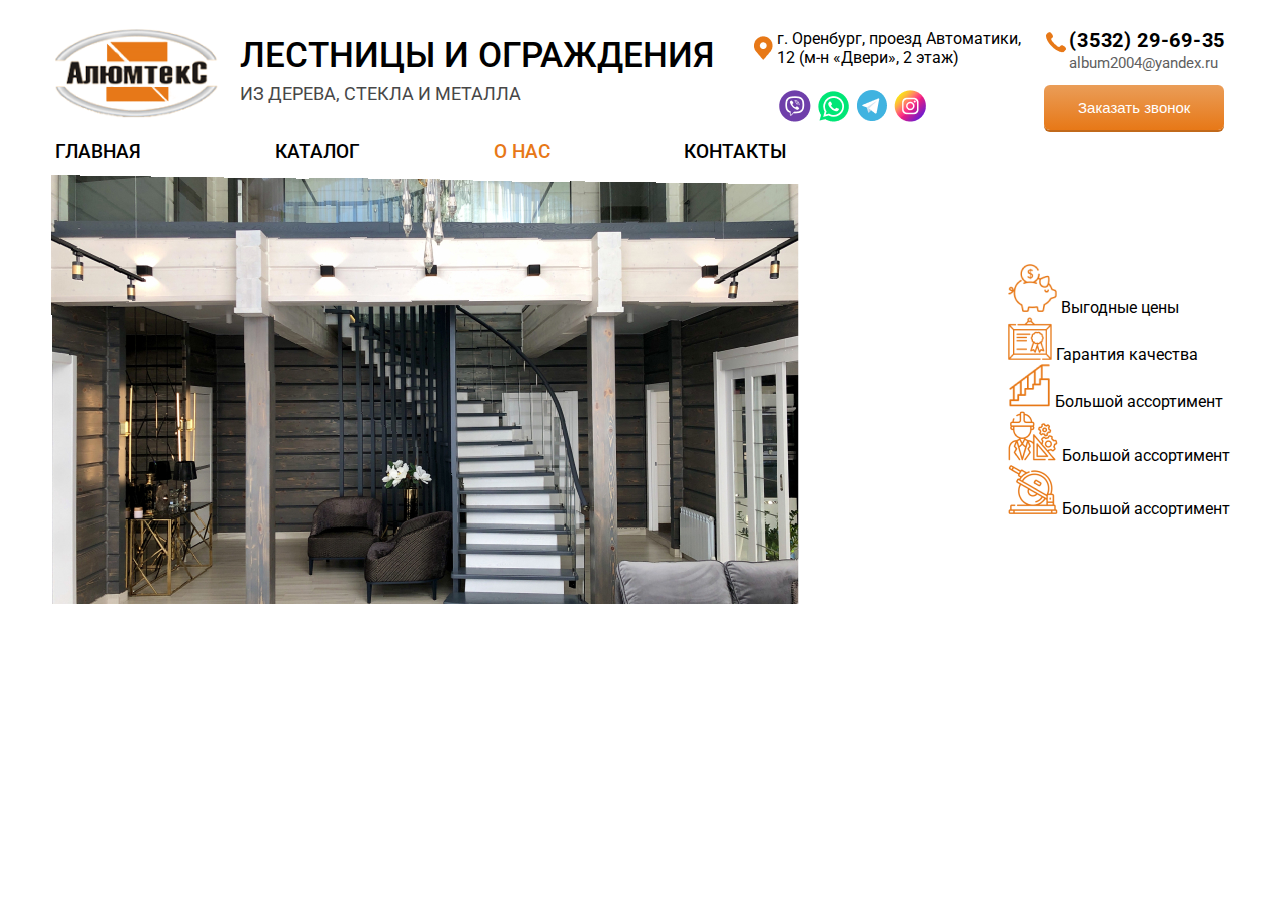
==== index.html @ 640cbc3b "started project and finished header" ====
<!DOCTYPE html>
<html lang="en">
<head>
    <meta charset="UTF-8">
    <meta http-equiv="X-UA-Compatible" content="IE=edge">
    <meta name="viewport" content="width=device-width, initial-scale=1.0">
    <link rel="preconnect" href="https://fonts.googleapis.com">
    <link rel="preconnect" href="https://fonts.gstatic.com" crossorigin>
    <link href="https://fonts.googleapis.com/css2?family=Roboto" rel="stylesheet">
    <link rel="stylesheet" href="style.css">
    <title>Document</title>
</head>
<body>
    <header>
        <div class="headerContainer">
            <div class="logo">
                <img src="./img/logo.png" alt="logo">
            </div>
            <div class="siteName">
                <h1>Лестницы и ограждения</h1>
                <h2>из дерева, стекла и металла</h2>
            </div>
            <div class="adres-socials">
                <div class="adres">
                    <img src="./img/mapMark.png" alt="mapMark">
                    <span>г. Оренбург, проезд Автоматики,<br>12 (м-н «Двери», 2 этаж)</span>
                </div>
                <div class="socials">
                    <img src="./img/viberIcon.png" alt="viberIcon">
                    <img src="./img/whatsappIcon.png" alt="whatsappIcon">
                    <img src="./img/telegramIcon.png" alt="telegramIcon">
                    <img src="./img/instagram.png" alt="instagram">
                </div>
            </div>
            <div class="phone-requestCallButton">
                <div class="phone-mail">
                    <img src="./img/phone.png" alt="phone">
                    <div class="phone-mailContainer">
                        <div class="phone">
                            <span>(3532) 29-69-35</span>
                        </div>
                        <div class="mail">
                            <span>album2004@yandex.ru</span>
                        </div>
                    </div>
                </div>
                <div class="requestCallButton">
                    <button class="buttons">Заказать звонок</button>
                </div>
            </div>
        </div>
        <div class="navbar-container">
            <nav>
                <li><a href="#">Главная</a></li>
                <li><a href="#">Каталог</a></li>
                <li><a class="selected" href="#">О нас</a></li>
                <li><a href="#">Контакты</a></li>
            </nav>
        </div>
    </header>
    <main>
        <section class="benefits">
            <div class="mainWrapper">
                <div class="benefits-img">
                    <img src="./img/benefitsImage.png" alt="benefitsImage">
                </div>
                <div class="benefits-list">
                    <div class="benefits-item">
                        <img src="./img/benefitsIcon1.png" alt="benefitsIcon">
                        <span>Выгодные цены</span>
                    </div>
                    <div class="benefits-item">
                        <img src="./img/benefitsIcon2.png" alt="benefitsIcon">
                        <span>Гарантия качества</span>
                    </div>
                    <div class="benefits-item">
                        <img src="./img/benefitsIcon3.png" alt="benefitsIcon">
                        <span>Большой ассортимент</span>
                    </div>
                    <div class="benefits-item">
                        <img src="./img/benefitsIcon4.png" alt="benefitsIcon">
                        <span>Большой ассортимент</span>
                    </div>
                    <div class="benefits-item">
                        <img src="./img/benefitsIcon5.png" alt="benefitsIcon">
                        <span>Большой ассортимент</span>
                    </div>
                </div>
            </div>
        </section>
    </main>
    <footer>

    </footer>
</body>
</html>
---- style.css ----
:root {
    --main-orrange: #E77817;
}
* {
    margin: 0;
    padding: 0;
    box-sizing: border-box;
}
body {
    font-family: 'Roboto', sans-serif;
    font-style: normal;
}
.buttons {
    height: 45px;
    width: 180px;
    font-weight: 500;
    font-size: 15px;
    line-height: 160%;
    text-align: center;
    color: #FFFFFF;
    background: linear-gradient(180deg, #EA9D58 0%, var(--main-orrange) 100%);
    box-shadow: 0px 2px 0px #C1691B;
    border-radius: 6px;
    border: none;
}
header {
    width: 100%;
    display: flex;
    flex-direction: column;
    align-items: center;
    min-height: 130px;
}
h1 {
    font-weight: 500;
    font-size: 34.6955px;
    line-height: 150%;
    text-transform: uppercase;
}
h2 {
    font-weight: 400;
    font-size: 17.6981px;
    line-height: 150%;
    text-transform: uppercase;
    color: #474747;
}
.headerContainer {
    max-width: 1170px;
    width: 100%;
    display: flex;
    justify-content: space-between;
    margin-top: 29px;
}
.headerContainer .siteName {
    display: flex;
    flex-direction: column;
    margin-right: 13px;
}
.headerContainer .adres-socials {
    display: flex;
    flex-direction: column;
}
.headerContainer .adres-socials .adres {
    display: flex;
    align-items: center;
}
.headerContainer .adres-socials .socials {
    display: flex;
    align-items: center;
    margin-top: 23px;
    margin-left: 30px;
    gap: 7px;
}
.headerContainer .phone-requestCallButton {
    display: flex;
    flex-direction: column;
    align-items: center;
    justify-content: center;
}
.headerContainer .phone-requestCallButton .phone-mail {
    display: flex;
    align-items: flex-start;
}
.headerContainer .phone-requestCallButton .phone-mailContainer {
    display: flex;
    flex-direction: column;
}
.headerContainer .phone-requestCallButton .phone {
    font-weight: 700;
    font-size: 20px;
    line-height: 110%;
    display: flex;
    align-items: center;
    letter-spacing: 0.7px;
}
.headerContainer .phone-requestCallButton .mail {
    font-weight: 400;
    font-size: 15px;
    line-height: 160%;
    color: #5F5F5F;
    
}
.headerContainer .phone-requestCallButton .requestCallButton {
    margin-top: 10px;
}
header .navbar-container {
    max-width: 1170px;
    width: 100%;
    margin-top: 11px;
    list-style-type: none;
}
header .navbar-container a {
    font-weight: 500;
    font-size: 19px;
    line-height: 22px;
    text-transform: uppercase;
    text-decoration: none;
    color: #000;
}
header .navbar-container a:active {
    color: #000;
}
header nav {
    display: flex;
    justify-content: flex-start;
    gap: 134px;
}
header nav .selected {
    color: var(--main-orrange);
}
main {
    width: 100%;
    display: flex;
    flex-direction: column;
    align-items: center;
}
.mainWrapper {
    max-width: 1180px;
    width: 100%;
    display: flex;
    flex-direction: column;
    align-items: center;
}
.benefits {
    margin-top: 10px;
    height: 100%;
    width: 100%;
    display: flex;
    justify-content: center;
}
.benefits .mainWrapper {
    flex-direction: row;
    justify-content: space-between;
}
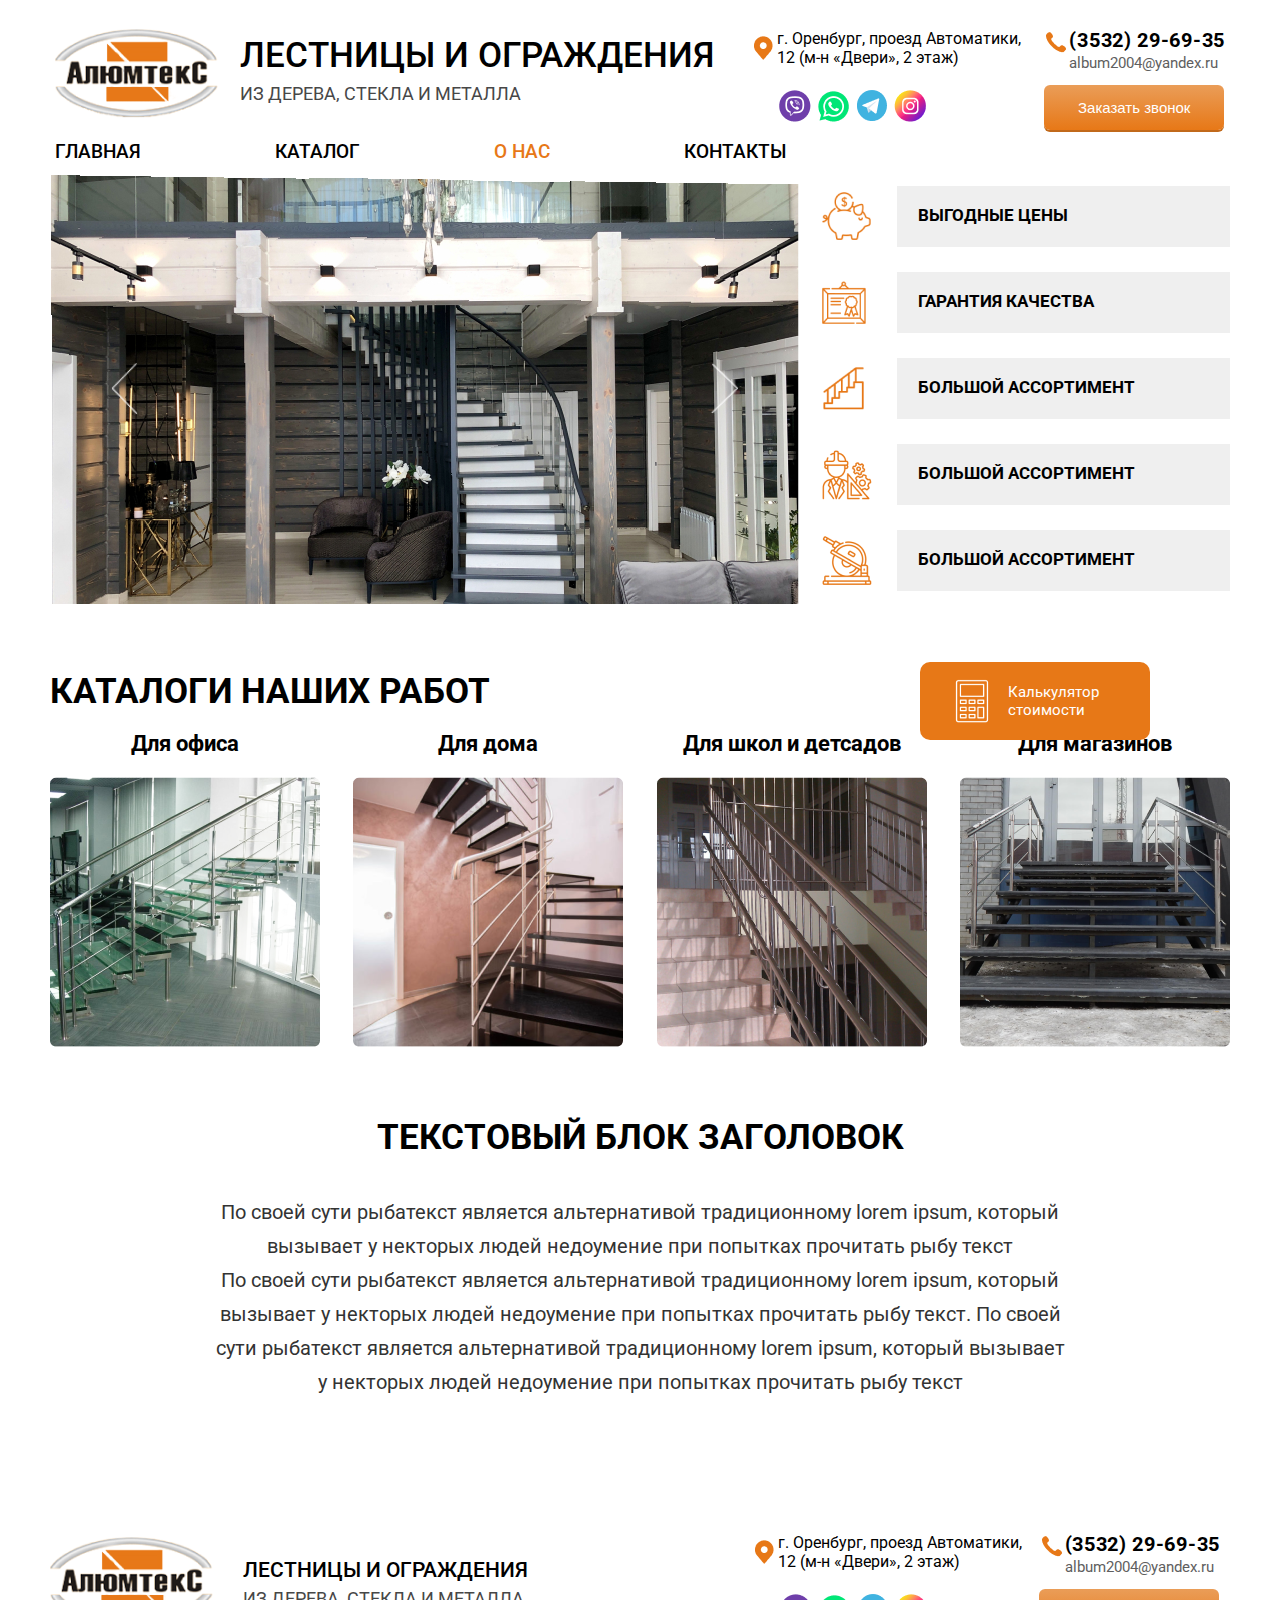
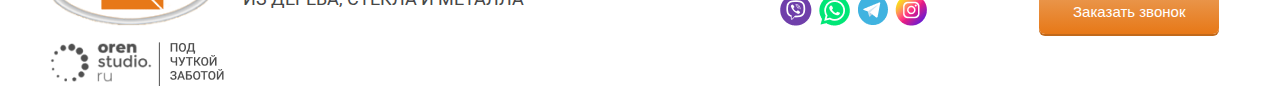
==== commit dfd905b1: "finished page" ====
--- a/index.html
+++ b/index.html
@@ -62,7 +62,11 @@
         <section class="benefits">
             <div class="mainWrapper">
                 <div class="benefits-img">
-                    <img src="./img/benefitsImage.png" alt="benefitsImage">
+                    <img class="sliderImage" src="./img/benefitsImage.png" alt="benefitsImage">
+                    <div class="arrows">
+                        <img src="./img/leftArrow.png" alt="leftArrow">
+                        <img src="./img/rightArrow.png" alt="rightArrow">
+                    </div>
                 </div>
                 <div class="benefits-list">
                     <div class="benefits-item">
@@ -86,11 +90,96 @@
                         <span>Большой ассортимент</span>
                     </div>
                 </div>
+                <div class="calculateButton">
+                    <img src="./img/calculatorImage.png" alt="calculatorImage">
+                    <span>Калькулятор<br>стоимости</span>
+                </div>
+            </div>
+        </section>
+        <section class="ourWorks">
+            <div class="mainWrapper">
+                <h3>Каталоги наших работ</h3>
+                <div class="ourWorksList">
+                    <div class="ourWorksList-item">
+                        <h4>Для офиса</h4>
+                        <img src="./img/ourworksitem1.png" alt="ourworksitem">
+                    </div>
+                    <div class="ourWorksList-item">
+                        <h4>Для дома</h4>
+                        <img src="./img/ourworksitem2.png" alt="ourworksitem">
+                    </div>
+                    <div class="ourWorksList-item">
+                        <h4>Для школ и детсадов</h4>
+                        <img src="./img/ourworksitem3.png" alt="ourworksitem">
+                    </div>
+                    <div class="ourWorksList-item">
+                        <h4>Для магазинов</h4>
+                        <img src="./img/ourworksitem4.png" alt="ourworksitem">
+                    </div>
+                </div>
+            </div>
+        </section>
+        <section class="testHeader">
+            <div class="mainWrapper">
+                <h3>Текстовый блок заголовок</h3>
+                <div class="textContainer">
+                    <p>
+                        По своей сути рыбатекст является альтернативой традиционному lorem ipsum, который<br>
+                        вызывает у некторых людей недоумение при попытках прочитать рыбу текст<br>
+                        По своей сути рыбатекст является альтернативой традиционному lorem ipsum, который<br>
+                        вызывает у некторых людей недоумение при попытках прочитать рыбу текст. По своей<br>
+                        сути рыбатекст является альтернативой традиционному lorem ipsum, который вызывает<br>
+                        у некторых людей недоумение при попытках прочитать рыбу текст
+                    </p>
+                </div>
             </div>
         </section>
     </main>
     <footer>
-
+        <div class="mainWrapper">
+            <div class="headerContainer">
+                <div class="footerLogoContainer">
+                    <div class="logo">
+                        <img src="./img/logo.png" alt="logo">
+                    </div>
+                    <div class="siteName">
+                        <h1>Лестницы и ограждения</h1>
+                        <h2>из дерева, стекла и металла</h2>
+                    </div>
+                </div>
+                <div class="footerContactsContainer">
+                    <div class="adres-socials">
+                        <div class="adres">
+                            <img src="./img/mapMark.png" alt="mapMark">
+                            <span>г. Оренбург, проезд Автоматики,<br>12 (м-н «Двери», 2 этаж)</span>
+                        </div>
+                        <div class="socials">
+                            <img src="./img/viberIcon.png" alt="viberIcon">
+                            <img src="./img/whatsappIcon.png" alt="whatsappIcon">
+                            <img src="./img/telegramIcon.png" alt="telegramIcon">
+                            <img src="./img/instagram.png" alt="instagram">
+                        </div>
+                    </div>
+                    <div class="phone-requestCallButton">
+                        <div class="phone-mail">
+                            <img src="./img/phone.png" alt="phone">
+                            <div class="phone-mailContainer">
+                                <div class="phone">
+                                    <span>(3532) 29-69-35</span>
+                                </div>
+                                <div class="mail">
+                                    <span>album2004@yandex.ru</span>
+                                </div>
+                            </div>
+                        </div>
+                        <div class="requestCallButton">
+                            <button class="buttons">Заказать звонок</button>
+                        </div>
+                    </div>
+                </div>
+            </div>
+            <img class="footerCompanyLogo" src="./img/footerCompanyLogo.png" alt="footerCompanyLogo">
+        </div>
     </footer>
 </body>
 </html>--- a/style.css
+++ b/style.css
@@ -43,6 +43,26 @@
     text-transform: uppercase;
     color: #474747;
 }
+h3 {
+    font-weight: 700;
+    font-size: 35px;
+    line-height: 41px;
+    text-transform: uppercase;
+    color: #000000;
+}
+h4 {
+    font-weight: 700;
+    font-size: 22px;
+    line-height: 26px;
+    color: #000000;
+}
+p {
+    font-weight: 400;
+    font-size: 20px;
+    line-height: 170%;
+    text-align: center;
+    color: #333333;
+}
 .headerContainer {
     max-width: 1170px;
     width: 100%;
@@ -150,4 +170,135 @@
 .benefits .mainWrapper {
     flex-direction: row;
     justify-content: space-between;
+}
+.benefits-img {
+    display: flex;
+    justify-content: center;
+    position: relative;
+    align-items: center;
+}
+.benefits-img .sliderImage {
+    width: 100%;
+}
+.benefits .arrows {
+    max-width: 628px;
+    width: 100%;
+    display: flex;
+    justify-content: space-between;
+    position: absolute;
+    height: 4vw;
+}
+.benefits .benefits-list {
+    display: flex;
+    flex-direction: column;
+    gap: 25px;
+}
+.benefits .benefits-list .benefits-item {
+    display: flex;
+    align-items: center;
+    justify-content: space-between;
+}
+.benefits .benefits-list span {
+    font-weight: 700;
+    font-size: 17px;
+    line-height: 20px;
+    text-transform: uppercase;
+    background: #EFEFEF;
+    width: 333px;
+    height: 61px;    
+    margin-left: 25px;
+    padding-top: 19px;
+    padding-left: 21px;
+}
+.benefits .calculateButton {
+    background-color: var(--main-orrange);
+    border-radius: 10px;
+    width: 230px;
+    height: 78px;
+    font-weight: 400;
+    font-size: 15px;
+    line-height: 18px;
+    color: #FFFFFF;
+    display: flex;
+    align-items: center;
+    margin-top: 10px;
+    position: absolute;
+    right: 130px;
+    bottom: 160px;
+}
+.benefits .calculateButton img {
+    padding-left: 29px;
+}
+.benefits .calculateButton span {
+    padding-left: 13px;
+}
+.ourWorks {
+    margin-top: 67px;
+    width: 100%;
+    display: flex;
+    justify-content: center;
+}
+.ourWorks .mainWrapper {
+    align-items: flex-start;
+}
+.ourWorks .ourWorksList {
+    margin-top: 19px;
+    width: 100%;
+    display: flex;
+    justify-content: space-between;
+    flex-wrap: wrap;
+}
+.ourWorks .ourWorksList .ourWorksList-item {
+    display: flex;
+    flex-direction: column;
+    align-items: center;
+}
+.ourWorks .ourWorksList .ourWorksList-item img {
+    margin-top: 20px;
+}
+.testHeader {
+    margin-top: 70px;
+    width: 100%;
+    display: flex;
+    justify-content: center;
+}
+.testHeader h3 {
+    text-align: center;
+}
+.testHeader .textContainer {
+    margin-top: 37px;
+    display: flex;
+    justify-content: center;
+}
+footer {
+    margin-top: 105px;
+    width: 100%;
+    display: flex;
+    justify-content: center;
+}
+footer .mainWrapper {
+    align-items: flex-start;
+}
+footer h1 {
+    font-size: 20.6478px;
+}
+footer h2 {
+    font-size: 17.6981px;
+}
+footer .footerLogoContainer {
+    display: flex;
+    align-items: center;
+}
+footer .footerLogoContainer .siteName {
+    margin-left: 30px;
+}
+footer .footerContactsContainer {
+    display: flex;
+    justify-content: center;
+}
+footer .footerContactsContainer .adres-socials {
+    margin-right: 17px;
+}
+footer .footerCompanyLogo {
+    margin-top: 6px;
 }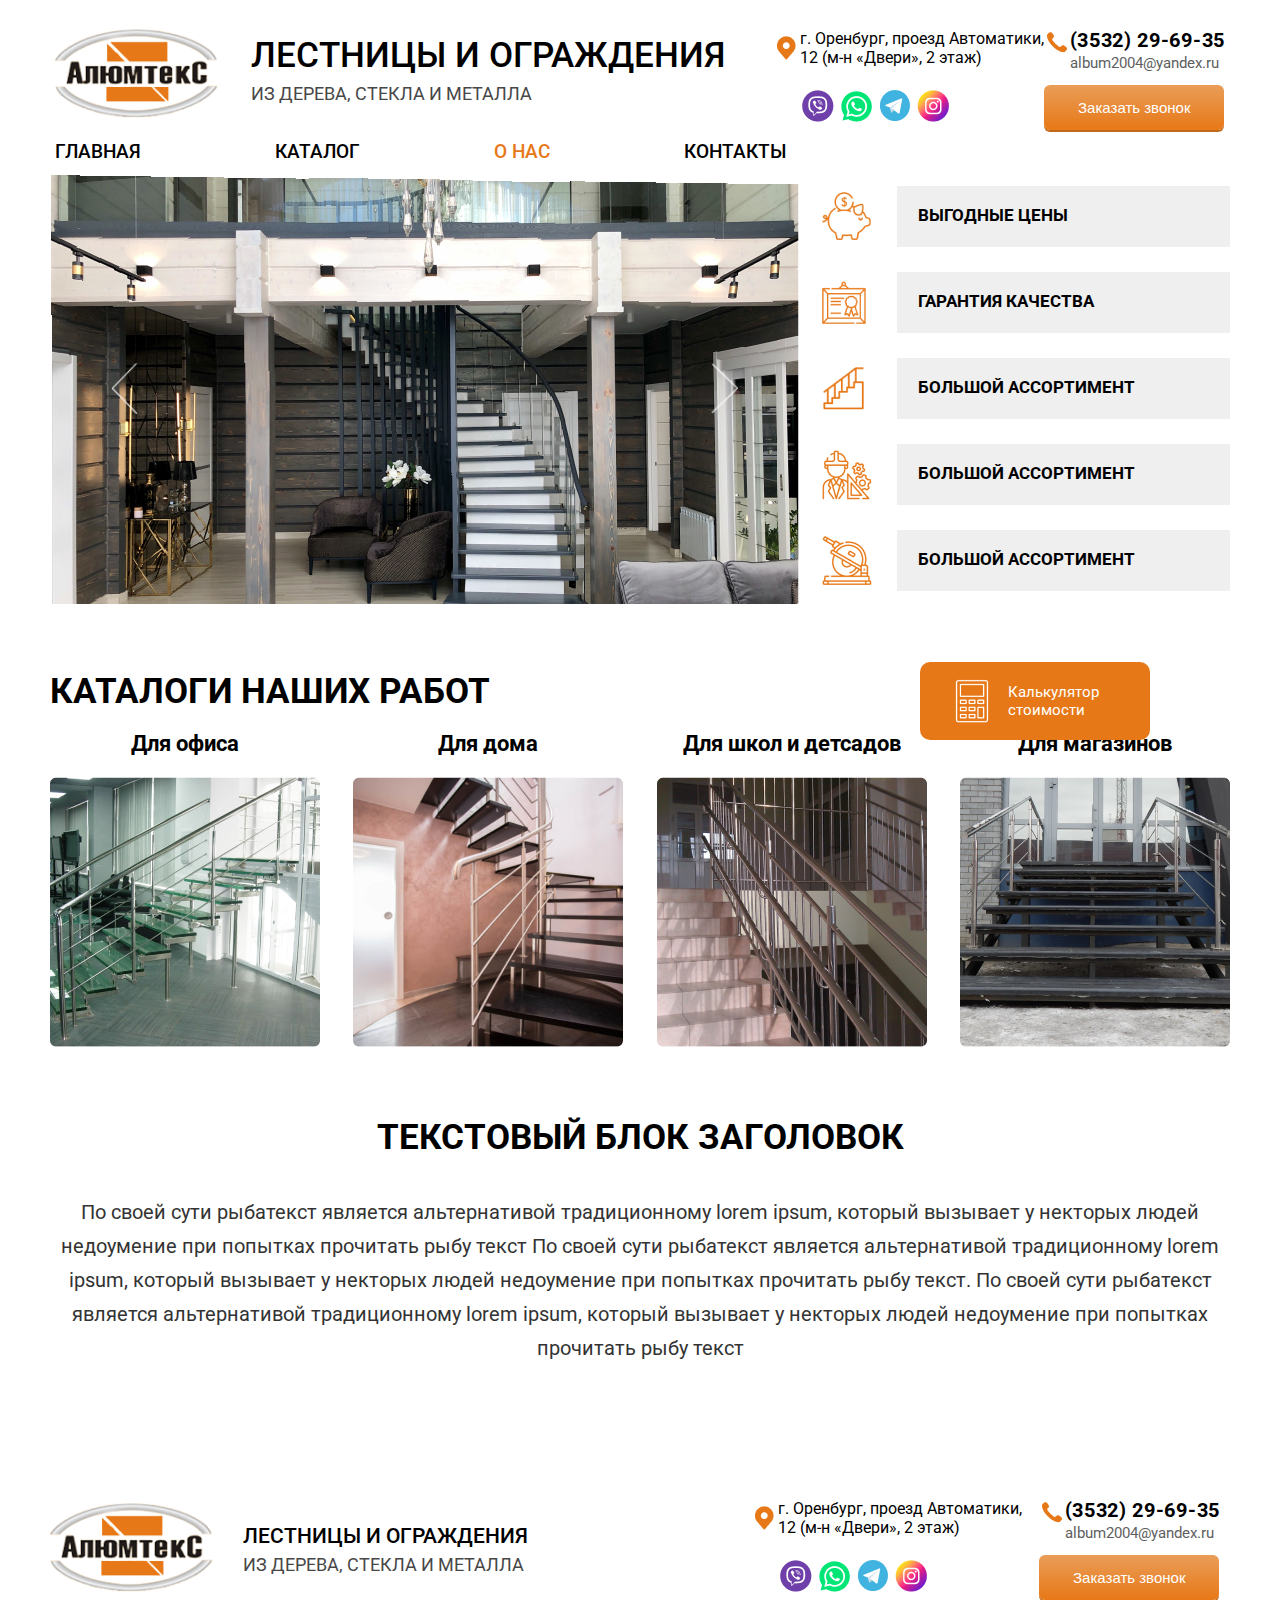
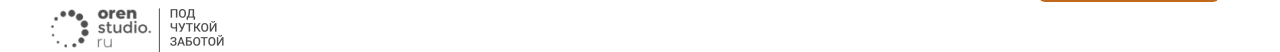
==== commit 4be5855c: "fixed adaptive" ====
--- a/index.html
+++ b/index.html
@@ -7,10 +7,28 @@
     <link rel="preconnect" href="https://fonts.googleapis.com">
     <link rel="preconnect" href="https://fonts.gstatic.com" crossorigin>
     <link href="https://fonts.googleapis.com/css2?family=Roboto" rel="stylesheet">
-    <link rel="stylesheet" href="style.css">
+    <link rel="stylesheet" href="./style.css">
+    <link rel="stylesheet" href="./burgerstyle.css">
+    <script src="./script.js" defer></script>
     <title>Document</title>
 </head>
 <body>
+    <div id="menu">
+        <div id="menu-bar" onclick="menuOnClick()">
+            <div id="bar1" class="bar"></div>
+            <div id="bar2" class="bar"></div>
+            <div id="bar3" class="bar"></div>
+        </div>
+        <nav class="nav" id="nav">
+            <ul>
+                <li><a href="#">Главная</a></li>
+                <li><a href="#">Каталог</a></li>
+                <li><a class="selected" href="#">О нас</a></li>
+                <li><a href="#">Контакты</a></li>
+           </ul>
+        </nav> 
+    </div>
+    <div class="menu-bg" id="menu-bg"></div>
     <header>
         <div class="headerContainer">
             <div class="logo">
@@ -20,32 +38,34 @@
                 <h1>Лестницы и ограждения</h1>
                 <h2>из дерева, стекла и металла</h2>
             </div>
-            <div class="adres-socials">
-                <div class="adres">
-                    <img src="./img/mapMark.png" alt="mapMark">
-                    <span>г. Оренбург, проезд Автоматики,<br>12 (м-н «Двери», 2 этаж)</span>
-                </div>
-                <div class="socials">
-                    <img src="./img/viberIcon.png" alt="viberIcon">
-                    <img src="./img/whatsappIcon.png" alt="whatsappIcon">
-                    <img src="./img/telegramIcon.png" alt="telegramIcon">
-                    <img src="./img/instagram.png" alt="instagram">
-                </div>
-            </div>
-            <div class="phone-requestCallButton">
-                <div class="phone-mail">
-                    <img src="./img/phone.png" alt="phone">
-                    <div class="phone-mailContainer">
-                        <div class="phone">
-                            <span>(3532) 29-69-35</span>
-                        </div>
-                        <div class="mail">
-                            <span>album2004@yandex.ru</span>
-                        </div>
-                    </div>
-                </div>
-                <div class="requestCallButton">
-                    <button class="buttons">Заказать звонок</button>
+            <div class="headerSocialsPhoneContainer">
+                <div class="adres-socials">
+                    <div class="adres">
+                        <img src="./img/mapMark.png" alt="mapMark">
+                        <span>г. Оренбург, проезд Автоматики,<br>12 (м-н «Двери», 2 этаж)</span>
+                    </div>
+                    <div class="socials">
+                        <img src="./img/viberIcon.png" alt="viberIcon">
+                        <img src="./img/whatsappIcon.png" alt="whatsappIcon">
+                        <img src="./img/telegramIcon.png" alt="telegramIcon">
+                        <img src="./img/instagram.png" alt="instagram">
+                    </div>
+                </div>
+                <div class="phone-requestCallButton">
+                    <div class="phone-mail">
+                        <img src="./img/phone.png" alt="phone">
+                        <div class="phone-mailContainer">
+                            <div class="phone">
+                                <span>(3532) 29-69-35</span>
+                            </div>
+                            <div class="mail">
+                                <span>album2004@yandex.ru</span>
+                            </div>
+                        </div>
+                    </div>
+                    <div class="requestCallButton">
+                        <button class="buttons">Заказать звонок</button>
+                    </div>
                 </div>
             </div>
         </div>
@@ -124,11 +144,11 @@
                 <h3>Текстовый блок заголовок</h3>
                 <div class="textContainer">
                     <p>
-                        По своей сути рыбатекст является альтернативой традиционному lorem ipsum, который<br>
-                        вызывает у некторых людей недоумение при попытках прочитать рыбу текст<br>
-                        По своей сути рыбатекст является альтернативой традиционному lorem ipsum, который<br>
-                        вызывает у некторых людей недоумение при попытках прочитать рыбу текст. По своей<br>
-                        сути рыбатекст является альтернативой традиционному lorem ipsum, который вызывает<br>
+                        По своей сути рыбатекст является альтернативой традиционному lorem ipsum, который
+                        вызывает у некторых людей недоумение при попытках прочитать рыбу текст
+                        По своей сути рыбатекст является альтернативой традиционному lorem ipsum, который
+                        вызывает у некторых людей недоумение при попытках прочитать рыбу текст. По своей
+                        сути рыбатекст является альтернативой традиционному lorem ipsum, который вызывает
                         у некторых людей недоумение при попытках прочитать рыбу текст
                     </p>
                 </div>
--- a/style.css
+++ b/style.css
@@ -1,3 +1,4 @@
+@import url("burgerstyle.css");
 :root {
     --main-orrange: #E77817;
 }
@@ -122,6 +123,11 @@
 .headerContainer .phone-requestCallButton .requestCallButton {
     margin-top: 10px;
 }
+.headerContainer .headerSocialsPhoneContainer {
+    display: flex;
+    justify-content: center;
+    flex-wrap: wrap;
+}
 header .navbar-container {
     max-width: 1170px;
     width: 100%;
@@ -288,6 +294,8 @@
 footer .footerLogoContainer {
     display: flex;
     align-items: center;
+    flex-wrap: wrap;
+    justify-content: center;
 }
 footer .footerLogoContainer .siteName {
     margin-left: 30px;
@@ -301,4 +309,79 @@
 }
 footer .footerCompanyLogo {
     margin-top: 6px;
+}
+@media (max-width: 1100px) {
+    h1 {
+        font-size: 1.5em;
+        text-align: center;
+    }
+    h2 {
+        font-size: 1em;
+        text-align: center;
+    }
+    h3 {
+        font-size: 1.5em;
+    }
+    h4 {
+        font-size: 1.3em;
+    }
+    p {
+        font-size: 1em;
+    }
+}
+@media (max-width: 1150px) {
+    .benefits-item span {
+        width: 100% !important;
+    }
+}
+@media (max-width: 1080px) {
+    .ourWorks .mainWrapper {
+        align-items: center;
+    }
+    .ourWorks .ourWorksList-item {
+        width: 50%;
+    }
+}
+@media (max-width: 952px) {
+    .benefits .mainWrapper {
+        flex-direction: column;
+    }
+    .benefits .benefits-list {
+        margin-top: 20px;
+    }
+}
+@media (max-width: 740px) {
+    #menu {
+        display: block !important;
+    }
+    header .navbar-container {
+        display: none;
+    }
+    .benefits {
+        margin-top: 20px;
+    }
+    footer .footerContactsContainer {
+        flex-wrap: wrap;
+    }
+    p {
+        padding: 0 40px;
+    }
+}
+@media (max-width: 600px) {
+    header .headerContainer, footer .headerContainer {
+        flex-wrap: wrap;
+        justify-content: center;
+    }
+}
+@media (max-width: 540px) {
+    .ourWorks .ourWorksList-item, .ourWorks .ourWorksList-item img {
+        width: 100%;
+    }
+}
+@media (max-width: 452px) {
+    header .socials, footer .socials {
+        margin-left: 0 !important;
+        justify-content: center;
+        margin-bottom: 20px;
+    }
 }--- a/burgerstyle.css
+++ b/burgerstyle.css
@@ -0,0 +1,87 @@
+:root {
+    --main-orrange: #E77817;
+}
+#menu {
+    z-index: 2;
+    position: fixed;
+    display: none;
+}
+#menu-bar {
+    width: 45px;
+    height: 40px;
+    margin: 30px 0 20px 10px;
+    cursor: pointer;
+    position: fixed; 
+    z-index: 12; 
+}
+.bar {
+    height: 5px;
+    width: 100%;
+    background-color: var(--main-orrange);
+    display: block;
+    border-radius: 5px;
+    transition: 0.3s ease;
+}
+#bar1 {
+    transform: translateY(-4px);
+}
+#bar3 {
+    transform: translateY(4px);
+}
+.nav {
+    transition: 0.3s ease;
+    display: none;
+    position: fixed;
+}
+.nav ul {
+    padding: 0 22px;
+    margin-top: 70px;
+}
+.nav li {
+    list-style: none;
+    padding: 12px 0;
+}
+.nav li a {
+    color: white;
+    font-size: 20px;
+    text-decoration: none;
+}
+.nav li a:hover {
+    font-weight: bold;
+}
+.menu-bg, #menu {
+    top: 0;
+    left: 0;
+    position: absolute;
+}
+.menu-bg {
+    z-index: 1;
+    width: 0;
+    height: 0;
+    margin: 30px 0 20px 40px;
+    background: radial-gradient(circle, var(--main-orrange), var(--main-orrange));
+    border-radius: 50%;
+    transition: 0.3s ease;
+    position: fixed;
+}
+.change {
+    display: block;
+    position: fixed;
+}
+.change .bar {
+    background-color: white;
+}
+.change #bar1 {
+    transform: translateY(4px) rotateZ(-45deg);
+}
+.change #bar2 {
+    opacity: 0;
+}
+.change #bar3 {
+    transform: translateY(-6px) rotateZ(45deg);
+}
+.change-bg {
+    width: 520px;
+    height: 460px;
+    transform: translate(-60%,-30%);
+}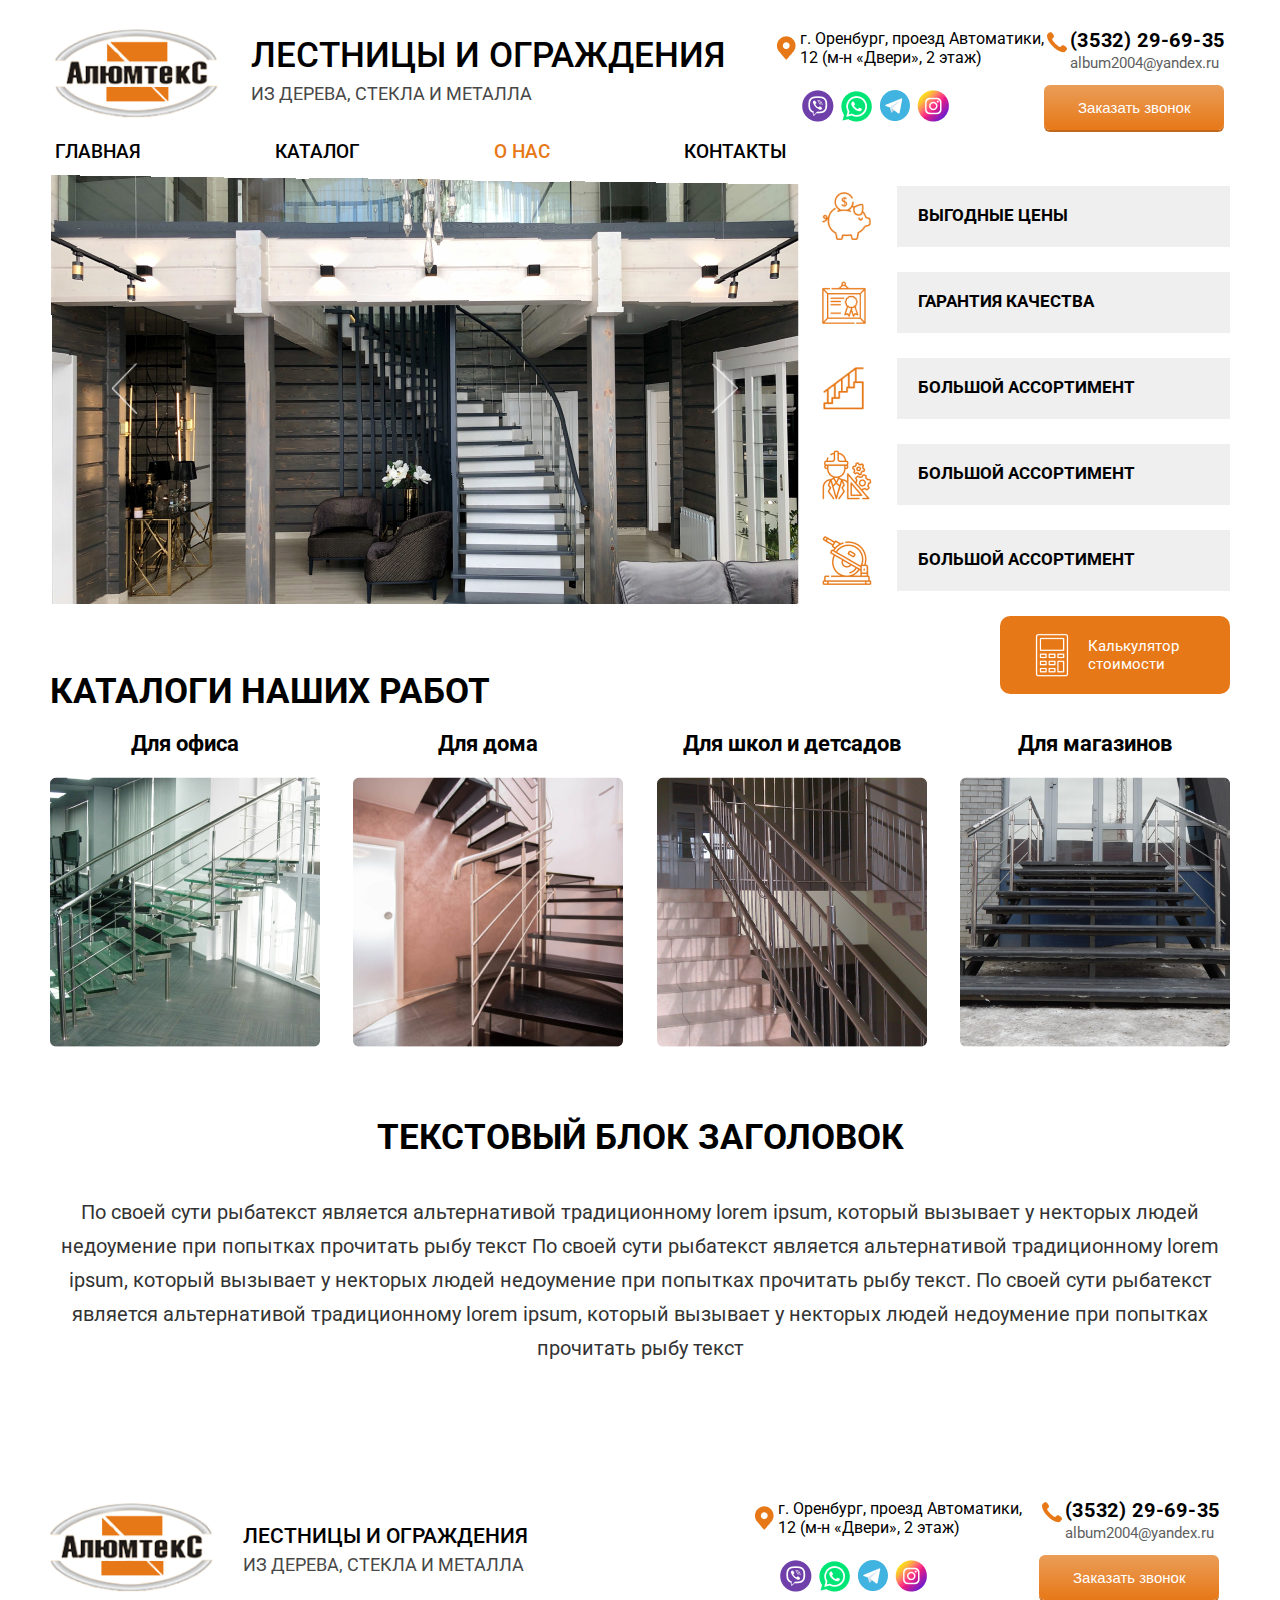
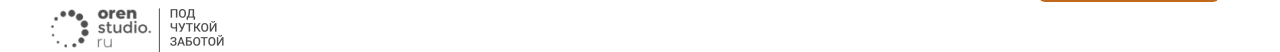
==== commit dbc6aa33: "changed files tree" ====
--- a/index.html
+++ b/index.html
@@ -7,9 +7,9 @@
     <link rel="preconnect" href="https://fonts.googleapis.com">
     <link rel="preconnect" href="https://fonts.gstatic.com" crossorigin>
     <link href="https://fonts.googleapis.com/css2?family=Roboto" rel="stylesheet">
-    <link rel="stylesheet" href="./style.css">
-    <link rel="stylesheet" href="./burgerstyle.css">
-    <script src="./script.js" defer></script>
+    <link rel="stylesheet" href="./assets/templates/main/style.css">
+    <link rel="stylesheet" href="./assets/templates/main/burgerstyle.css">
+    <script src="./assets/js/script.js" defer></script>
     <title>Document</title>
 </head>
 <body>
@@ -21,8 +21,8 @@
         </div>
         <nav class="nav" id="nav">
             <ul>
-                <li><a href="#">Главная</a></li>
-                <li><a href="#">Каталог</a></li>
+                <li><a href="index.html">Главная</a></li>
+                <li><a href="catalog.html">Каталог</a></li>
                 <li><a class="selected" href="#">О нас</a></li>
                 <li><a href="#">Контакты</a></li>
            </ul>
@@ -32,7 +32,7 @@
     <header>
         <div class="headerContainer">
             <div class="logo">
-                <img src="./img/logo.png" alt="logo">
+                <img src="./assets/templates/main/img/logo.png" alt="logo">
             </div>
             <div class="siteName">
                 <h1>Лестницы и ограждения</h1>
@@ -41,22 +41,22 @@
             <div class="headerSocialsPhoneContainer">
                 <div class="adres-socials">
                     <div class="adres">
-                        <img src="./img/mapMark.png" alt="mapMark">
+                        <img src="./assets/templates/main/img/mapMark.png" alt="mapMark">
                         <span>г. Оренбург, проезд Автоматики,<br>12 (м-н «Двери», 2 этаж)</span>
                     </div>
                     <div class="socials">
-                        <img src="./img/viberIcon.png" alt="viberIcon">
-                        <img src="./img/whatsappIcon.png" alt="whatsappIcon">
-                        <img src="./img/telegramIcon.png" alt="telegramIcon">
-                        <img src="./img/instagram.png" alt="instagram">
+                        <img src="./assets/templates/main/img/viberIcon.png" alt="viberIcon">
+                        <img src="./assets/templates/main/img/whatsappIcon.png" alt="whatsappIcon">
+                        <img src="./assets/templates/main/img/telegramIcon.png" alt="telegramIcon">
+                        <img src="./assets/templates/main/img/instagram.png" alt="instagram">
                     </div>
                 </div>
                 <div class="phone-requestCallButton">
                     <div class="phone-mail">
-                        <img src="./img/phone.png" alt="phone">
+                        <img src="./assets/templates/main/img/phone.png" alt="phone">
                         <div class="phone-mailContainer">
                             <div class="phone">
-                                <span>(3532) 29-69-35</span>
+                                <span><a href="#">(3532) 29-69-35</a></span>
                             </div>
                             <div class="mail">
                                 <span>album2004@yandex.ru</span>
@@ -71,8 +71,8 @@
         </div>
         <div class="navbar-container">
             <nav>
-                <li><a href="#">Главная</a></li>
-                <li><a href="#">Каталог</a></li>
+                <li><a href="index.html">Главная</a></li>
+                <li><a href="catalog.html">Каталог</a></li>
                 <li><a class="selected" href="#">О нас</a></li>
                 <li><a href="#">Контакты</a></li>
             </nav>
@@ -82,36 +82,36 @@
         <section class="benefits">
             <div class="mainWrapper">
                 <div class="benefits-img">
-                    <img class="sliderImage" src="./img/benefitsImage.png" alt="benefitsImage">
+                    <img class="sliderImage" src="./assets/templates/main/img/benefitsImage.png" alt="benefitsImage">
                     <div class="arrows">
-                        <img src="./img/leftArrow.png" alt="leftArrow">
-                        <img src="./img/rightArrow.png" alt="rightArrow">
+                        <img src="./assets/templates/main/img/leftArrow.png" alt="leftArrow">
+                        <img src="./assets/templates/main/img/rightArrow.png" alt="rightArrow">
                     </div>
                 </div>
                 <div class="benefits-list">
                     <div class="benefits-item">
-                        <img src="./img/benefitsIcon1.png" alt="benefitsIcon">
+                        <img src="./assets/templates/main/img/benefitsIcon1.png" alt="benefitsIcon">
                         <span>Выгодные цены</span>
                     </div>
                     <div class="benefits-item">
-                        <img src="./img/benefitsIcon2.png" alt="benefitsIcon">
+                        <img src="./assets/templates/main/img/benefitsIcon2.png" alt="benefitsIcon">
                         <span>Гарантия качества</span>
                     </div>
                     <div class="benefits-item">
-                        <img src="./img/benefitsIcon3.png" alt="benefitsIcon">
+                        <img src="./assets/templates/main/img/benefitsIcon3.png" alt="benefitsIcon">
                         <span>Большой ассортимент</span>
                     </div>
                     <div class="benefits-item">
-                        <img src="./img/benefitsIcon4.png" alt="benefitsIcon">
+                        <img src="./assets/templates/main/img/benefitsIcon4.png" alt="benefitsIcon">
                         <span>Большой ассортимент</span>
                     </div>
                     <div class="benefits-item">
-                        <img src="./img/benefitsIcon5.png" alt="benefitsIcon">
+                        <img src="./assets/templates/main/img/benefitsIcon5.png" alt="benefitsIcon">
                         <span>Большой ассортимент</span>
                     </div>
                 </div>
                 <div class="calculateButton">
-                    <img src="./img/calculatorImage.png" alt="calculatorImage">
+                    <img src="./assets/templates/main/img/calculatorImage.png" alt="calculatorImage">
                     <span>Калькулятор<br>стоимости</span>
                 </div>
             </div>
@@ -122,19 +122,19 @@
                 <div class="ourWorksList">
                     <div class="ourWorksList-item">
                         <h4>Для офиса</h4>
-                        <img src="./img/ourworksitem1.png" alt="ourworksitem">
+                        <img src="./assets/templates/main/img/ourworksitem1.png" alt="ourworksitem">
                     </div>
                     <div class="ourWorksList-item">
                         <h4>Для дома</h4>
-                        <img src="./img/ourworksitem2.png" alt="ourworksitem">
+                        <img src="./assets/templates/main/img/ourworksitem2.png" alt="ourworksitem">
                     </div>
                     <div class="ourWorksList-item">
                         <h4>Для школ и детсадов</h4>
-                        <img src="./img/ourworksitem3.png" alt="ourworksitem">
+                        <img src="./assets/templates/main/img/ourworksitem3.png" alt="ourworksitem">
                     </div>
                     <div class="ourWorksList-item">
                         <h4>Для магазинов</h4>
-                        <img src="./img/ourworksitem4.png" alt="ourworksitem">
+                        <img src="./assets/templates/main/img/ourworksitem4.png" alt="ourworksitem">
                     </div>
                 </div>
             </div>
@@ -160,7 +160,7 @@
             <div class="headerContainer">
                 <div class="footerLogoContainer">
                     <div class="logo">
-                        <img src="./img/logo.png" alt="logo">
+                        <img src="./assets/templates/main/img/logo.png" alt="logo">
                     </div>
                     <div class="siteName">
                         <h1>Лестницы и ограждения</h1>
@@ -170,22 +170,22 @@
                 <div class="footerContactsContainer">
                     <div class="adres-socials">
                         <div class="adres">
-                            <img src="./img/mapMark.png" alt="mapMark">
+                            <img src="./assets/templates/main/img/mapMark.png" alt="mapMark">
                             <span>г. Оренбург, проезд Автоматики,<br>12 (м-н «Двери», 2 этаж)</span>
                         </div>
                         <div class="socials">
-                            <img src="./img/viberIcon.png" alt="viberIcon">
-                            <img src="./img/whatsappIcon.png" alt="whatsappIcon">
-                            <img src="./img/telegramIcon.png" alt="telegramIcon">
-                            <img src="./img/instagram.png" alt="instagram">
+                            <img src="./assets/templates/main/img/viberIcon.png" alt="viberIcon">
+                            <img src="./assets/templates/main/img/whatsappIcon.png" alt="whatsappIcon">
+                            <img src="./assets/templates/main/img/telegramIcon.png" alt="telegramIcon">
+                            <img src="./assets/templates/main/img/instagram.png" alt="instagram">
                         </div>
                     </div>
                     <div class="phone-requestCallButton">
                         <div class="phone-mail">
-                            <img src="./img/phone.png" alt="phone">
+                            <img src="./assets/templates/main/img/phone.png" alt="phone">
                             <div class="phone-mailContainer">
                                 <div class="phone">
-                                    <span>(3532) 29-69-35</span>
+                                    <span><a href="#">(3532) 29-69-35</a></span>
                                 </div>
                                 <div class="mail">
                                     <span>album2004@yandex.ru</span>
@@ -198,7 +198,7 @@
                     </div>
                 </div>
             </div>
-            <img class="footerCompanyLogo" src="./img/footerCompanyLogo.png" alt="footerCompanyLogo">
+            <img class="footerCompanyLogo" src="./assets/templates/main/img/footerCompanyLogo.png" alt="footerCompanyLogo">
         </div>
     </footer>
 </body>
--- a/assets/templates/main/style.css
+++ b/assets/templates/main/style.css
@@ -0,0 +1,398 @@
+@import url("./burgerstyle.css");
+:root {
+    --main-orrange: #E77817;
+}
+* {
+    margin: 0;
+    padding: 0;
+    box-sizing: border-box;
+}
+body {
+    font-family: 'Roboto', sans-serif;
+    font-style: normal;
+}
+.buttons {
+    height: 45px;
+    width: 180px;
+    font-weight: 500;
+    font-size: 15px;
+    line-height: 160%;
+    text-align: center;
+    color: #FFFFFF;
+    background: linear-gradient(180deg, #EA9D58 0%, var(--main-orrange) 100%);
+    box-shadow: 0px 2px 0px #C1691B;
+    border-radius: 6px;
+    border: none;
+}
+.buttons:hover {
+    color: #000;
+}
+header {
+    width: 100%;
+    display: flex;
+    flex-direction: column;
+    align-items: center;
+    min-height: 130px;
+}
+h1 {
+    font-weight: 500;
+    font-size: 34.6955px;
+    line-height: 150%;
+    text-transform: uppercase;
+}
+h2 {
+    font-weight: 400;
+    font-size: 17.6981px;
+    line-height: 150%;
+    text-transform: uppercase;
+    color: #474747;
+}
+h3 {
+    font-weight: 700;
+    font-size: 35px;
+    line-height: 41px;
+    text-transform: uppercase;
+    color: #000000;
+}
+h4 {
+    font-weight: 700;
+    font-size: 22px;
+    line-height: 26px;
+    color: #000000;
+}
+p {
+    font-weight: 400;
+    font-size: 20px;
+    line-height: 170%;
+    text-align: center;
+    color: #333333;
+}
+.headerContainer {
+    max-width: 1170px;
+    width: 100%;
+    display: flex;
+    justify-content: space-between;
+    margin-top: 29px;
+}
+.headerContainer .siteName {
+    display: flex;
+    flex-direction: column;
+    margin-right: 13px;
+}
+.headerContainer .adres-socials {
+    display: flex;
+    flex-direction: column;
+}
+.headerContainer .adres-socials .adres {
+    display: flex;
+    align-items: center;
+}
+.headerContainer .adres-socials .socials {
+    display: flex;
+    align-items: center;
+    margin-top: 23px;
+    margin-left: 30px;
+    gap: 7px;
+}
+.headerContainer .phone-requestCallButton {
+    display: flex;
+    flex-direction: column;
+    align-items: center;
+    justify-content: center;
+}
+.headerContainer .phone-requestCallButton .phone-mail {
+    display: flex;
+    align-items: flex-start;
+}
+.headerContainer .phone-requestCallButton .phone-mailContainer {
+    display: flex;
+    flex-direction: column;
+}
+.headerContainer .phone-requestCallButton .phone {
+    font-weight: 700;
+    font-size: 20px;
+    line-height: 110%;
+    display: flex;
+    align-items: center;
+    letter-spacing: 0.7px;
+}
+.headerContainer .phone-requestCallButton .mail {
+    font-weight: 400;
+    font-size: 15px;
+    line-height: 160%;
+    color: #5F5F5F;
+    
+}
+.headerContainer .phone-requestCallButton .requestCallButton {
+    margin-top: 10px;
+}
+.headerContainer .headerSocialsPhoneContainer {
+    display: flex;
+    justify-content: center;
+    flex-wrap: wrap;
+}
+header .navbar-container {
+    max-width: 1170px;
+    width: 100%;
+    margin-top: 11px;
+    list-style-type: none;
+}
+header .navbar-container a {
+    font-weight: 500;
+    font-size: 19px;
+    line-height: 22px;
+    text-transform: uppercase;
+    text-decoration: none;
+    color: #000;
+}
+header .navbar-container a:active {
+    color: #000;
+}
+header nav {
+    display: flex;
+    justify-content: flex-start;
+    gap: 134px;
+}
+header nav .selected {
+    color: var(--main-orrange);
+}
+main {
+    width: 100%;
+    display: flex;
+    flex-direction: column;
+    align-items: center;
+}
+.mainWrapper {
+    max-width: 1180px;
+    width: 100%;
+    display: flex;
+    flex-direction: column;
+    align-items: center;
+}
+.benefits {
+    margin-top: 10px;
+    height: 100%;
+    width: 100%;
+    display: flex;
+    justify-content: center;
+}
+.benefits .mainWrapper {
+    flex-direction: row;
+    justify-content: space-between;
+    position: relative;
+}
+.benefits-img {
+    display: flex;
+    justify-content: center;
+    position: relative;
+    align-items: center;
+}
+.benefits-img .sliderImage {
+    width: 100%;
+}
+.benefits .arrows {
+    max-width: 628px;
+    width: 100%;
+    display: flex;
+    justify-content: space-between;
+    position: absolute;
+    height: 4vw;
+}
+.benefits .benefits-list {
+    display: flex;
+    flex-direction: column;
+    gap: 25px;
+}
+.benefits .benefits-list .benefits-item {
+    display: flex;
+    align-items: center;
+    justify-content: space-between;
+}
+.benefits .benefits-list span {
+    font-weight: 700;
+    font-size: 17px;
+    line-height: 20px;
+    text-transform: uppercase;
+    background: #EFEFEF;
+    width: 333px;
+    height: 61px;    
+    margin-left: 25px;
+    padding-top: 19px;
+    padding-left: 21px;
+}
+.benefits .calculateButton {
+    background-color: var(--main-orrange);
+    border-radius: 10px;
+    width: 230px;
+    height: 78px;
+    font-weight: 400;
+    font-size: 15px;
+    line-height: 18px;
+    color: #FFFFFF;
+    display: flex;
+    align-items: center;
+    margin-top: 10px;
+    position: absolute;
+    right: 0vw;
+    bottom: -90px;
+}
+.benefits .calculateButton img {
+    padding-left: 29px;
+}
+.benefits .calculateButton span {
+    padding-left: 13px;
+}
+.ourWorks {
+    margin-top: 67px;
+    width: 100%;
+    display: flex;
+    justify-content: center;
+}
+.ourWorks .mainWrapper {
+    align-items: flex-start;
+}
+.ourWorks .ourWorksList {
+    margin-top: 19px;
+    width: 100%;
+    display: flex;
+    justify-content: space-between;
+    flex-wrap: wrap;
+}
+.ourWorks .ourWorksList .ourWorksList-item {
+    display: flex;
+    flex-direction: column;
+    align-items: center;
+}
+.ourWorks .ourWorksList .ourWorksList-item img {
+    margin-top: 20px;
+}
+.testHeader {
+    margin-top: 70px;
+    width: 100%;
+    display: flex;
+    justify-content: center;
+}
+.testHeader h3 {
+    text-align: center;
+}
+.testHeader .textContainer {
+    margin-top: 37px;
+    display: flex;
+    justify-content: center;
+}
+footer {
+    margin-top: 105px;
+    width: 100%;
+    display: flex;
+    justify-content: center;
+}
+footer .mainWrapper {
+    align-items: flex-start;
+}
+footer h1 {
+    font-size: 20.6478px;
+}
+footer h2 {
+    font-size: 17.6981px;
+}
+footer .footerLogoContainer {
+    display: flex;
+    align-items: center;
+    flex-wrap: wrap;
+    justify-content: center;
+}
+footer .footerLogoContainer .siteName {
+    margin-left: 30px;
+}
+footer .footerContactsContainer {
+    display: flex;
+    justify-content: center;
+}
+footer .footerContactsContainer .adres-socials {
+    margin-right: 17px;
+}
+footer .footerCompanyLogo {
+    margin-top: 6px;
+}
+.phone a {
+    color: #000;
+    text-decoration: none;
+}
+@media (max-width: 1100px) {
+    h1 {
+        font-size: 1.5em;
+        text-align: center;
+    }
+    h2 {
+        font-size: 1em;
+        text-align: center;
+    }
+    h3 {
+        font-size: 1.5em;
+    }
+    h4 {
+        font-size: 1.3em;
+    }
+    p {
+        font-size: 1em;
+    }
+}
+@media (max-width: 1150px) {
+    .benefits-item span {
+        width: 100% !important;
+    }
+}
+@media (max-width: 1080px) {
+    .ourWorks .mainWrapper {
+        align-items: center;
+    }
+    .ourWorks .ourWorksList-item {
+        width: 50%;
+    }
+}
+@media (max-width: 952px) {
+    .benefits .mainWrapper {
+        flex-direction: column;
+    }
+    .benefits .benefits-list {
+        margin-top: 20px;
+    }
+    .ourWorks {
+        margin-top: 110px;
+    }
+}
+@media (max-width: 740px) {
+    #menu {
+        display: block !important;
+    }
+    header .navbar-container {
+        display: none;
+    }
+    .benefits {
+        margin-top: 20px;
+    }
+    footer .footerContactsContainer {
+        flex-wrap: wrap;
+    }
+    p {
+        padding: 0 40px;
+    }
+}
+@media (max-width: 600px) {
+    header .headerContainer, footer .headerContainer {
+        flex-wrap: wrap;
+        justify-content: center;
+    }
+}
+@media (max-width: 540px) {
+    .ourWorks .ourWorksList-item, .ourWorks .ourWorksList-item img {
+        width: 100%;
+    }
+}
+@media (max-width: 452px) {
+    header .socials, footer .socials {
+        margin-left: 0 !important;
+        justify-content: center;
+        margin-bottom: 20px;
+    }
+}--- a/assets/templates/main/burgerstyle.css
+++ b/assets/templates/main/burgerstyle.css
@@ -0,0 +1,87 @@
+:root {
+    --main-orrange: #E77817;
+}
+#menu {
+    z-index: 2;
+    position: fixed;
+    display: none;
+}
+#menu-bar {
+    width: 45px;
+    height: 40px;
+    margin: 30px 0 20px 10px;
+    cursor: pointer;
+    position: fixed; 
+    z-index: 12; 
+}
+.bar {
+    height: 5px;
+    width: 100%;
+    background-color: var(--main-orrange);
+    display: block;
+    border-radius: 5px;
+    transition: 0.3s ease;
+}
+#bar1 {
+    transform: translateY(-4px);
+}
+#bar3 {
+    transform: translateY(4px);
+}
+.nav {
+    transition: 0.3s ease;
+    display: none;
+    position: fixed;
+}
+.nav ul {
+    padding: 0 22px;
+    margin-top: 70px;
+}
+.nav li {
+    list-style: none;
+    padding: 12px 0;
+}
+.nav li a {
+    color: white;
+    font-size: 20px;
+    text-decoration: none;
+}
+.nav li a:hover {
+    font-weight: bold;
+}
+.menu-bg, #menu {
+    top: 0;
+    left: 0;
+    position: absolute;
+}
+.menu-bg {
+    z-index: 1;
+    width: 0;
+    height: 0;
+    margin: 30px 0 20px 40px;
+    background: radial-gradient(circle, var(--main-orrange), var(--main-orrange));
+    border-radius: 50%;
+    transition: 0.3s ease;
+    position: fixed;
+}
+.change {
+    display: block;
+    position: fixed;
+}
+.change .bar {
+    background-color: white;
+}
+.change #bar1 {
+    transform: translateY(4px) rotateZ(-45deg);
+}
+.change #bar2 {
+    opacity: 0;
+}
+.change #bar3 {
+    transform: translateY(-6px) rotateZ(45deg);
+}
+.change-bg {
+    width: 520px;
+    height: 460px;
+    transform: translate(-60%,-30%);
+}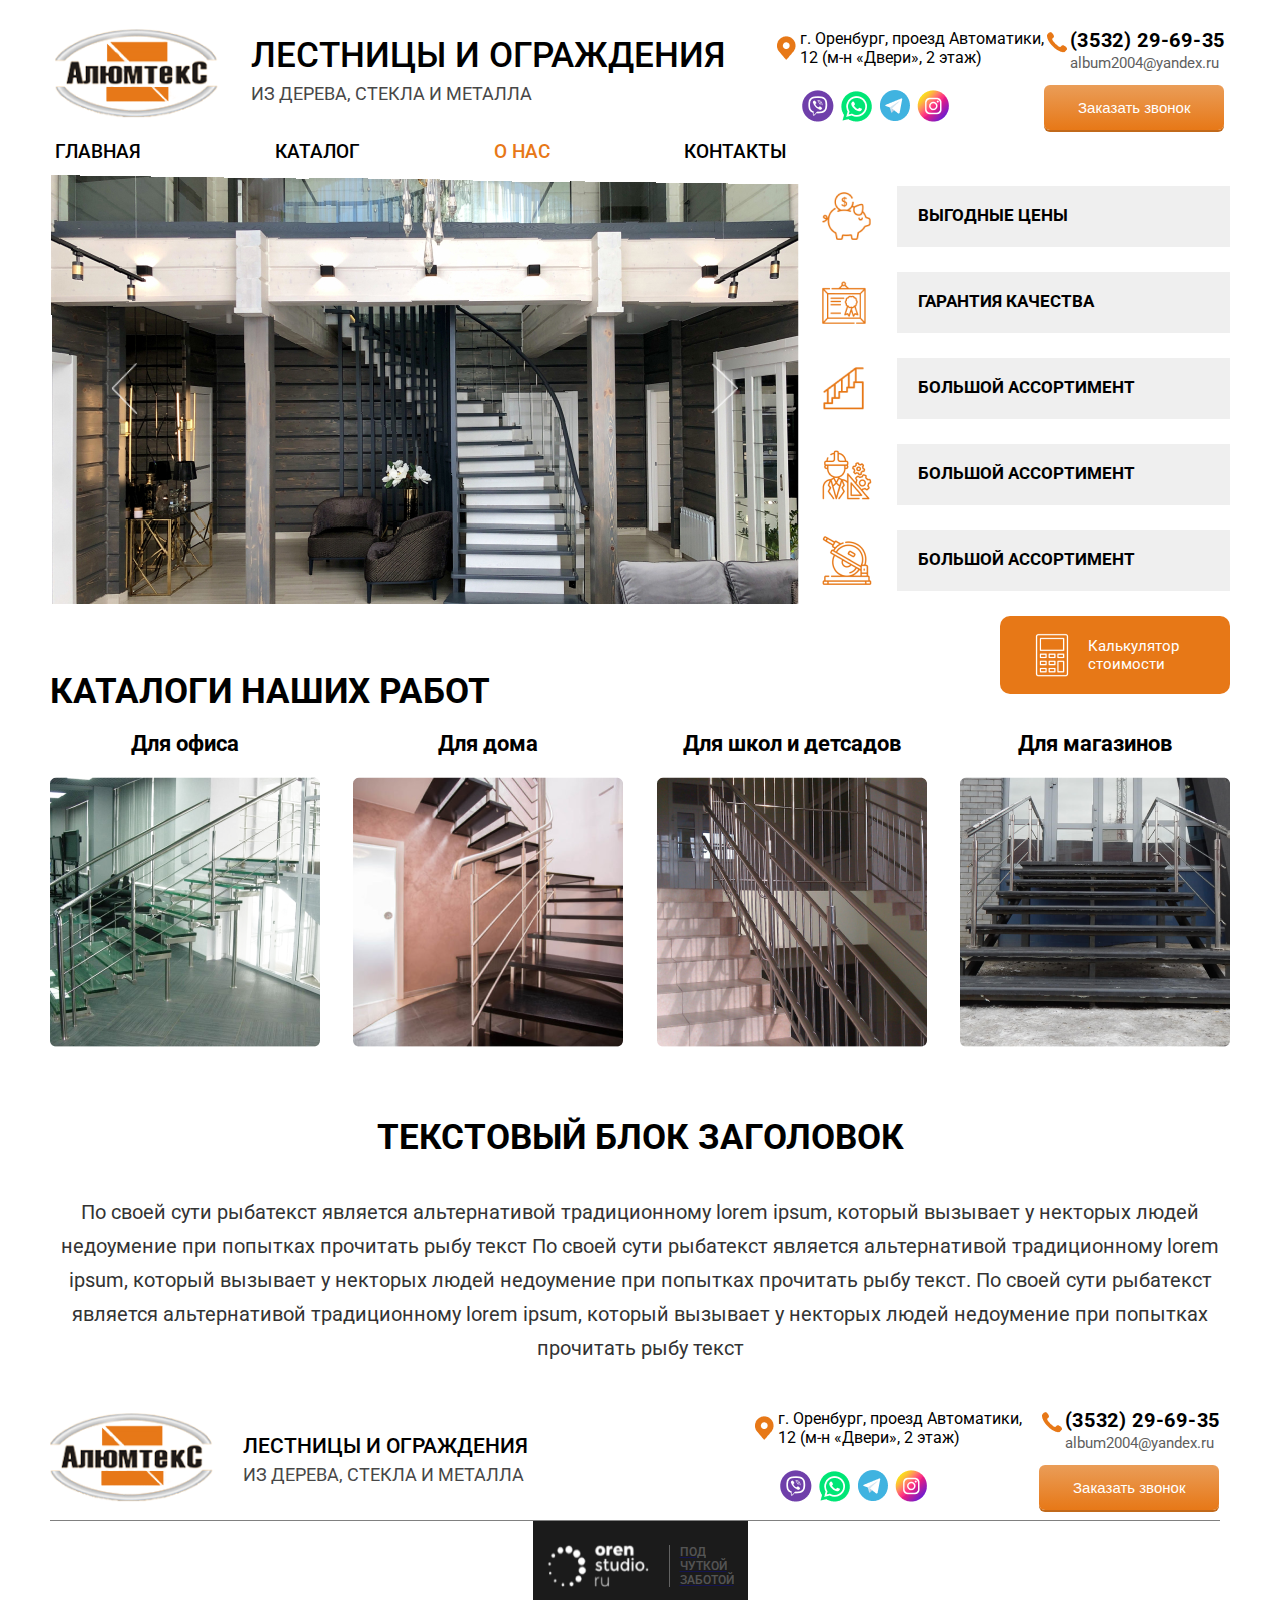
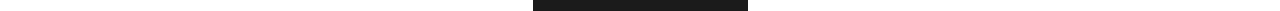
==== commit 116210a8: "some fixes on pages and added template page" ====
--- a/index.html
+++ b/index.html
@@ -198,7 +198,16 @@
                     </div>
                 </div>
             </div>
-            <img class="footerCompanyLogo" src="./assets/templates/main/img/footerCompanyLogo.png" alt="footerCompanyLogo">
+            <div class="footerCompanyLogo">
+                <img src="./assets/templates/main/img/orenstudio.png" alt="footerCompanyLogo">
+                <div class="footerLogoTetxt">
+                    <a href="#">
+                        <span>под</span>
+                        <span>чуткой</span>
+                        <span>заботой</span>
+                    </a>
+                </div>
+            </div>
         </div>
     </footer>
 </body>
--- a/assets/templates/main/style.css
+++ b/assets/templates/main/style.css
@@ -281,7 +281,7 @@
     justify-content: center;
 }
 footer {
-    margin-top: 105px;
+    margin-top: 15px;
     width: 100%;
     display: flex;
     justify-content: center;
@@ -295,6 +295,10 @@
 footer h2 {
     font-size: 17.6981px;
 }
+footer .headerContainer {
+    border-bottom: 1px solid #808080;
+    padding-bottom: 10px;
+}
 footer .footerLogoContainer {
     display: flex;
     align-items: center;
@@ -312,7 +316,29 @@
     margin-right: 17px;
 }
 footer .footerCompanyLogo {
-    margin-top: 6px;
+    background-color: #1B1B1B;
+    margin: 0 auto;
+    display: flex;
+    justify-content: center;
+    padding: 24px 14px;
+}
+footer .footerCompanyLogo .footerLogoTetxt a {
+    display: flex;
+    flex-direction: column;
+    align-items: flex-start;
+    border-left: 1px solid #ffffff50;
+    padding-left: 10px;
+}
+footer .footerCompanyLogo span {
+    font-weight: 500;
+    font-size: 12px;
+    line-height: 14px;
+    text-transform: uppercase;
+    color: #fff;
+    opacity: 0.25;
+}
+footer .footerCompanyLogo img {
+    padding-right: 20px;
 }
 .phone a {
     color: #000;
@@ -347,7 +373,14 @@
         align-items: center;
     }
     .ourWorks .ourWorksList-item {
+        margin-top: 30px;
         width: 50%;
+    }
+    .footerCompanyLogo {
+        margin: 0 auto;
+    }
+    .templateSection .mainWrapper {
+        align-items: center !important;
     }
 }
 @media (max-width: 952px) {
@@ -360,6 +393,10 @@
     .ourWorks {
         margin-top: 110px;
     }
+    .benefits .calculateButton {
+        right: auto;
+        bottom: -100px;
+    }
 }
 @media (max-width: 740px) {
     #menu {
@@ -373,6 +410,10 @@
     }
     footer .footerContactsContainer {
         flex-wrap: wrap;
+        gap: 30px;
+    }
+    footer .headerContainer {
+        gap: 50px;
     }
     p {
         padding: 0 40px;
@@ -387,6 +428,12 @@
 @media (max-width: 540px) {
     .ourWorks .ourWorksList-item, .ourWorks .ourWorksList-item img {
         width: 100%;
+    }
+    footer .phone-requestCallButton {
+        gap: 10px;
+    }
+    footer .phone-mailContainer {
+        gap: 15px;
     }
 }
 @media (max-width: 452px) {
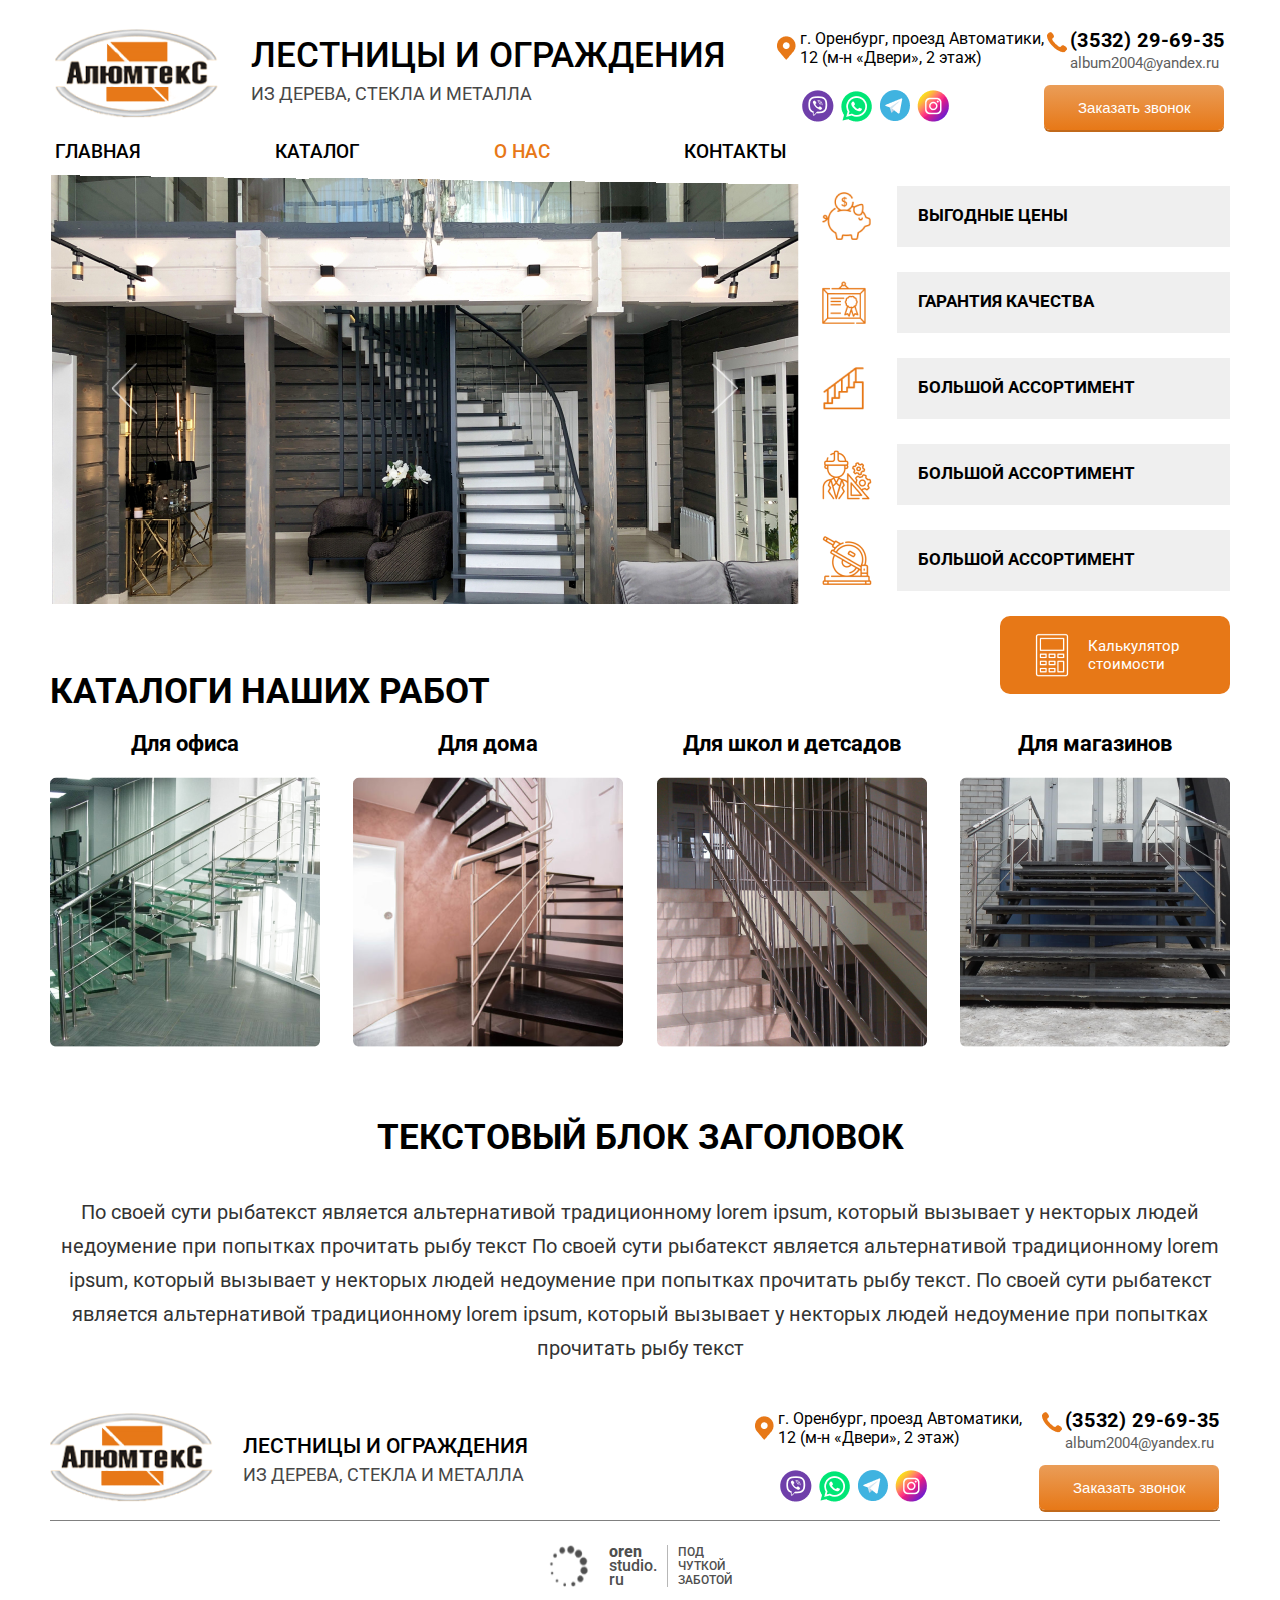
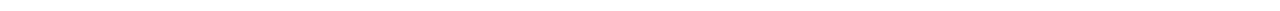
==== commit 7b626488: "fixed links and footer logo" ====
--- a/index.html
+++ b/index.html
@@ -9,6 +9,7 @@
     <link href="https://fonts.googleapis.com/css2?family=Roboto" rel="stylesheet">
     <link rel="stylesheet" href="./assets/templates/main/style.css">
     <link rel="stylesheet" href="./assets/templates/main/burgerstyle.css">
+    <link rel="stylesheet" href="./assets/templates/main/modal.css">
     <script src="./assets/js/script.js" defer></script>
     <title>Document</title>
 </head>
@@ -32,7 +33,7 @@
     <header>
         <div class="headerContainer">
             <div class="logo">
-                <img src="./assets/templates/main/img/logo.png" alt="logo">
+                <a href="index.html"><img src="./assets/templates/main/img/logo.png" alt="logo"></a>
             </div>
             <div class="siteName">
                 <h1>Лестницы и ограждения</h1>
@@ -64,7 +65,7 @@
                         </div>
                     </div>
                     <div class="requestCallButton">
-                        <button class="buttons">Заказать звонок</button>
+                        <button class="buttons" id="topPhoneButton">Заказать звонок</button>
                     </div>
                 </div>
             </div>
@@ -160,7 +161,7 @@
             <div class="headerContainer">
                 <div class="footerLogoContainer">
                     <div class="logo">
-                        <img src="./assets/templates/main/img/logo.png" alt="logo">
+                        <a href="index.html"><img src="./assets/templates/main/img/logo.png" alt="logo"></a>
                     </div>
                     <div class="siteName">
                         <h1>Лестницы и ограждения</h1>
@@ -193,14 +194,21 @@
                             </div>
                         </div>
                         <div class="requestCallButton">
-                            <button class="buttons">Заказать звонок</button>
+                            <button class="buttons" id="bottomPhoneButton">Заказать звонок</button>
                         </div>
                     </div>
                 </div>
             </div>
             <div class="footerCompanyLogo">
-                <img src="./assets/templates/main/img/orenstudio.png" alt="footerCompanyLogo">
-                <div class="footerLogoTetxt">
+                <img src="./assets/templates/main/img/footerCompanyLogo.png" alt="footerCompanyLogo">
+                <div class="footerLink">
+                    <a href="#">
+                        <span>oren</span>
+                        <span>studio.</span>
+                        <span>ru</span>
+                    </a>
+            </div>
+                <div class="footerLogoText">
                     <a href="#">
                         <span>под</span>
                         <span>чуткой</span>
@@ -210,5 +218,15 @@
             </div>
         </div>
     </footer>
+    <div id="modalWindow" class="modal">
+        <div class="modal-content">
+            <span class="closeButton">&times;</span>
+            <div class="modal-items">
+                <p>Введите ваш номер</p>
+                <input type="text">
+                <button class="approveButton buttons">Заказать</button>
+            </div>
+        </div>
+    </div>
 </body>
 </html>--- a/assets/templates/main/style.css
+++ b/assets/templates/main/style.css
@@ -316,26 +316,45 @@
     margin-right: 17px;
 }
 footer .footerCompanyLogo {
-    background-color: #1B1B1B;
     margin: 0 auto;
     display: flex;
     justify-content: center;
     padding: 24px 14px;
 }
-footer .footerCompanyLogo .footerLogoTetxt a {
+footer .footerCompanyLogo .footerLink a {
     display: flex;
     flex-direction: column;
     align-items: flex-start;
-    border-left: 1px solid #ffffff50;
+}
+footer .footerCompanyLogo .footerLink span {
+    font-weight: 500;
+    font-size: 16px;
+    line-height: 14px;
+    color: #4f4f4f;
+}
+footer .footerCompanyLogo .footerLink span:first-child {
+    font-weight: 800;
+}
+footer .footerCompanyLogo .footerLink span:nth-child(2) {
+    font-weight: 500;
+}
+footer .footerCompanyLogo .footerLogoText a {
     padding-left: 10px;
-}
-footer .footerCompanyLogo span {
+    display: flex;
+    flex-direction: column;
+    align-items: flex-start;
+}
+footer .footerCompanyLogo .footerLogoText span {
+    padding-left: 10px;
+    border-left: 1px solid #1B1B1B50;
     font-weight: 500;
     font-size: 12px;
     line-height: 14px;
     text-transform: uppercase;
-    color: #fff;
-    opacity: 0.25;
+    color: #4f4f4f;
+}
+footer .footerCompanyLogo a {
+    text-decoration: none;
 }
 footer .footerCompanyLogo img {
     padding-right: 20px;
--- a/assets/templates/main/modal.css
+++ b/assets/templates/main/modal.css
@@ -0,0 +1,76 @@
+.modal {
+    display: none; 
+    position: fixed; 
+    z-index: 1;
+    left: 0;
+    top: 0;
+    width: 100%; 
+    height: 100%; 
+    overflow: auto;
+    background-color: rgb(0,0,0); 
+    background-color: rgba(0,0,0,0.4); 
+  }
+.modal-content {
+    background-color: #fefefe;
+    margin: 15% auto; 
+    border: 1px solid #888;
+    width: 30%; 
+    height: 290px;
+    display: flex;
+    flex-direction: column;
+}
+.modal-items {
+    display: flex;
+    flex-direction: column;
+    align-items: center;
+}
+.modal p {
+    margin-top: 30px;
+    font-weight: 400;
+    font-size: 20px;
+    line-height: 27px;
+    text-align: center;
+}
+.modal input {
+    margin-top: 50px;
+    border-radius: 6px;
+    font-weight: 500;
+    font-size: 15px;
+    line-height: 18px;
+    color: #606060;
+    background: #DBDBDB;
+    border: none;
+    width: 80%;
+    height: 40px;
+    padding-left: 20px;
+}
+.modal button {
+    margin: 35px 0;
+}
+.closeButton {
+    display: flex;
+    justify-content: flex-end;
+    margin-right: 20px;
+    color: #aaa;
+    font-size: 28px;
+    font-weight: bold;
+  }
+.closeButton:hover,
+.closeButton:focus {
+    color: black;
+    text-decoration: none;
+    cursor: pointer;
+}
+@media (max-width: 1000px) {
+    .modal-content {
+        width: 80%;
+    }
+}
+@media (max-width: 700px) {
+    .modal-content {
+        width: 80%;
+    }
+    .modal button {
+        width: 80%;
+    }
+}